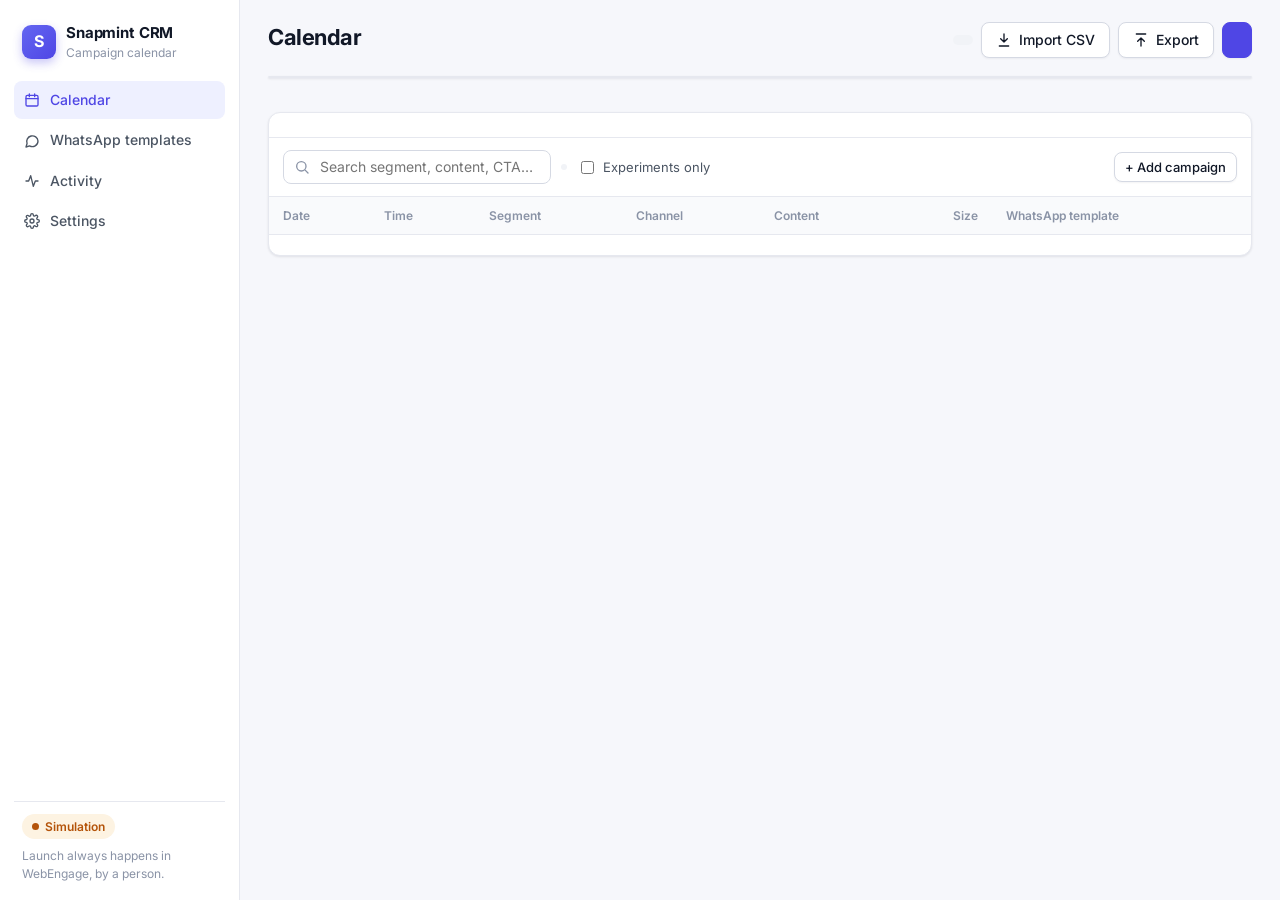
==== crm-portal/static/index.html @ 37b43416 "Rebuild CRM portal on full-view calendar: lock, one-by-one WA approvals, WebEngage step, light UI - " ====
<!doctype html>
<html lang="en">
<head>
<meta charset="utf-8">
<meta name="viewport" content="width=device-width, initial-scale=1">
<title>Snapmint CRM Calendar</title>
<link rel="preconnect" href="https://fonts.googleapis.com">
<link href="https://fonts.googleapis.com/css2?family=Inter:wght@400;500;600;700&display=swap" rel="stylesheet">
<link rel="stylesheet" href="styles.css">
</head>
<body>
<div class="app">
  <aside class="sidebar">
    <div class="brand">
      <div class="logo">S</div>
      <div><div class="brand-name">Snapmint CRM</div><div class="brand-sub">Campaign calendar</div></div>
    </div>
    <nav class="nav">
      <button class="nav-item active" data-view="calendar">
        <svg viewBox="0 0 24 24"><rect x="3" y="5" width="18" height="16" rx="2"/><path d="M3 10h18M8 3v4M16 3v4"/></svg>
        Calendar</button>
      <button class="nav-item" data-view="templates">
        <svg viewBox="0 0 24 24"><path d="M21 12a8.5 8.5 0 0 1-12.6 7.4L3 21l1.6-5.2A8.5 8.5 0 1 1 21 12z"/></svg>
        WhatsApp templates <span class="nav-badge" id="navNeedsEdit" hidden></span></button>
      <button class="nav-item" data-view="activity">
        <svg viewBox="0 0 24 24"><path d="M3 12h4l3-8 4 16 3-8h4"/></svg>
        Activity</button>
      <button class="nav-item" data-view="settings">
        <svg viewBox="0 0 24 24"><circle cx="12" cy="12" r="3"/><path d="M19.4 15a1.7 1.7 0 0 0 .3 1.8l.1.1a2 2 0 1 1-2.8 2.8l-.1-.1a1.7 1.7 0 0 0-1.8-.3 1.7 1.7 0 0 0-1 1.5V21a2 2 0 1 1-4 0v-.1a1.7 1.7 0 0 0-1.1-1.5 1.7 1.7 0 0 0-1.8.3l-.1.1a2 2 0 1 1-2.8-2.8l.1-.1a1.7 1.7 0 0 0 .3-1.8 1.7 1.7 0 0 0-1.5-1H3a2 2 0 1 1 0-4h.1a1.7 1.7 0 0 0 1.5-1.1 1.7 1.7 0 0 0-.3-1.8l-.1-.1a2 2 0 1 1 2.8-2.8l.1.1a1.7 1.7 0 0 0 1.8.3H9a1.7 1.7 0 0 0 1-1.5V3a2 2 0 1 1 4 0v.1a1.7 1.7 0 0 0 1 1.5 1.7 1.7 0 0 0 1.8-.3l.1-.1a2 2 0 1 1 2.8 2.8l-.1.1a1.7 1.7 0 0 0-.3 1.8V9a1.7 1.7 0 0 0 1.5 1H21a2 2 0 1 1 0 4h-.1a1.7 1.7 0 0 0-1.5 1z"/></svg>
        Settings</button>
    </nav>
    <div class="sidebar-foot">
      <div class="mode-chip" id="modeChip">Simulation</div>
      <div class="foot-note">Launch always happens in WebEngage, by a person.</div>
    </div>
  </aside>

  <main class="main">
    <header class="topbar">
      <div>
        <h1 id="pageTitle">Calendar</h1>
        <div class="subtitle" id="pageSub"></div>
      </div>
      <div class="top-actions">
        <span class="lock-pill" id="lockPill"></span>
        <label class="btn btn-ghost" title="Import a calendar CSV">
          <svg viewBox="0 0 24 24"><path d="M12 3v12M7 10l5 5 5-5M5 21h14"/></svg> Import CSV
          <input type="file" id="fileInput" accept=".csv" hidden>
        </label>
        <div class="menu-wrap">
          <button class="btn btn-ghost" id="exportBtn"><svg viewBox="0 0 24 24"><path d="M12 21V9M7 14l5-5 5 5M5 3h14"/></svg> Export</button>
          <div class="menu" id="exportMenu" hidden>
            <a href="/api/export">Calendar CSV (same format)</a>
            <a href="/api/export?wa=1">Calendar + WhatsApp columns</a>
          </div>
        </div>
        <button class="btn btn-primary" id="lockBtn"></button>
      </div>
    </header>

    <section class="pipeline" id="pipeline"></section>

    <!-- Calendar -->
    <section class="view" id="view-calendar">
      <div class="kpis" id="kpis"></div>
      <div class="card">
        <div class="date-strip" id="dateStrip"></div>
        <div class="toolbar">
          <div class="search"><svg viewBox="0 0 24 24"><circle cx="11" cy="11" r="7"/><path d="M21 21l-4.3-4.3"/></svg>
            <input id="search" placeholder="Search segment, content, CTA…"></div>
          <div class="seg-control" id="channelFilter"></div>
          <label class="check"><input type="checkbox" id="expOnly"> Experiments only</label>
          <div class="spacer"></div>
          <button class="btn btn-ghost btn-sm" id="addRowBtn">+ Add campaign</button>
        </div>
        <div class="table-wrap">
          <table class="table" id="calTable">
            <thead><tr>
              <th>Date</th><th>Time</th><th>Segment</th><th>Channel</th><th>Content</th>
              <th class="num">Size</th><th>WhatsApp template</th>
            </tr></thead>
            <tbody></tbody>
          </table>
        </div>
        <div class="pager" id="pager"></div>
      </div>
    </section>

    <!-- Templates -->
    <section class="view" id="view-templates" hidden>
      <div class="callout info" id="tplIntro"></div>
      <div class="card">
        <div class="toolbar">
          <div class="search"><svg viewBox="0 0 24 24"><circle cx="11" cy="11" r="7"/><path d="M21 21l-4.3-4.3"/></svg>
            <input id="tplSearch" placeholder="Search template name or copy…"></div>
          <div class="seg-control" id="statusFilter"></div>
        </div>
        <div class="table-wrap">
          <table class="table" id="tplTable">
            <thead><tr>
              <th>#</th><th>Template</th><th>First send</th><th class="num">Rows</th><th class="num">Audience</th>
              <th>Category</th><th>Vendor</th><th>Status</th><th></th>
            </tr></thead>
            <tbody></tbody>
          </table>
        </div>
      </div>
    </section>

    <!-- Activity -->
    <section class="view" id="view-activity" hidden>
      <div class="card"><div class="timeline" id="activityList"></div></div>
    </section>

    <!-- Settings -->
    <section class="view" id="view-settings" hidden>
      <div class="settings-grid" id="settingsBody"></div>
    </section>
  </main>
</div>

<!-- Drawer -->
<div class="scrim" id="scrim" hidden></div>
<aside class="drawer" id="drawer" hidden>
  <div class="drawer-head">
    <div><div class="drawer-kicker" id="drawerKicker"></div><h2 id="drawerTitle"></h2></div>
    <button class="icon-btn" id="drawerClose" aria-label="Close">✕</button>
  </div>
  <div class="tabs" id="drawerTabs"></div>
  <div class="drawer-body" id="drawerBody"></div>
  <div class="drawer-foot" id="drawerFoot"></div>
</aside>

<!-- Modal -->
<div class="modal-scrim" id="modal" hidden>
  <div class="modal">
    <div class="modal-head"><h3 id="modalTitle"></h3><button class="icon-btn" id="modalClose">✕</button></div>
    <div class="modal-body" id="modalBody"></div>
    <div class="modal-foot" id="modalFoot"></div>
  </div>
</div>

<div class="toasts" id="toasts"></div>
<script src="app.js"></script>
</body>
</html>
---- crm-portal/static/styles.css ----
:root {
  --bg: #f6f7fb;
  --surface: #ffffff;
  --surface-2: #f9fafc;
  --border: #e6e8ef;
  --border-strong: #d5d9e3;
  --text: #111827;
  --text-2: #4b5563;
  --text-3: #8a93a6;
  --brand: #4f46e5;
  --brand-hover: #4338ca;
  --brand-soft: #eef0ff;
  --green: #059669; --green-soft: #e7f7f0;
  --amber: #b45309; --amber-soft: #fdf3e2;
  --red: #dc2626; --red-soft: #fdecec;
  --blue: #2563eb; --blue-soft: #e9f0ff;
  --violet: #7c3aed; --violet-soft: #f2ebff;
  --gray-soft: #f1f3f7;
  --shadow-sm: 0 1px 2px rgba(16, 24, 40, .05);
  --shadow: 0 1px 3px rgba(16, 24, 40, .06), 0 1px 2px rgba(16, 24, 40, .04);
  --shadow-lg: 0 20px 40px -12px rgba(16, 24, 40, .18);
  --radius: 12px;
  --font: Inter, ui-sans-serif, system-ui, -apple-system, "Segoe UI", Roboto, sans-serif;
  --mono: ui-monospace, SFMono-Regular, Menlo, monospace;
}
* { box-sizing: border-box; }
html, body { margin: 0; height: 100%; }
body { background: var(--bg); color: var(--text); font: 14px/1.45 var(--font); -webkit-font-smoothing: antialiased; }
svg { width: 16px; height: 16px; fill: none; stroke: currentColor; stroke-width: 2; stroke-linecap: round; stroke-linejoin: round; flex: none; }
button { font: inherit; color: inherit; }
input, select, textarea { font: inherit; color: var(--text); }
[hidden] { display: none !important; }

.app { display: grid; grid-template-columns: 240px 1fr; min-height: 100vh; }

/* Sidebar */
.sidebar { background: var(--surface); border-right: 1px solid var(--border); display: flex; flex-direction: column; padding: 18px 14px; position: sticky; top: 0; height: 100vh; }
.brand { display: flex; gap: 10px; align-items: center; padding: 4px 8px 20px; }
.logo { width: 34px; height: 34px; border-radius: 9px; background: linear-gradient(135deg, #6366f1, #4f46e5); color: #fff; display: grid; place-items: center; font-weight: 700; font-size: 16px; box-shadow: 0 4px 10px rgba(79, 70, 229, .3); }
.brand-name { font-weight: 700; font-size: 15px; letter-spacing: -.01em; }
.brand-sub { color: var(--text-3); font-size: 12px; }
.nav { display: flex; flex-direction: column; gap: 2px; }
.nav-item { display: flex; align-items: center; gap: 10px; padding: 9px 10px; border: 0; background: none; border-radius: 8px; color: var(--text-2); font-weight: 500; cursor: pointer; text-align: left; }
.nav-item:hover { background: var(--gray-soft); color: var(--text); }
.nav-item.active { background: var(--brand-soft); color: var(--brand); }
.nav-badge { margin-left: auto; background: var(--red); color: #fff; font-size: 11px; font-weight: 600; border-radius: 10px; padding: 1px 7px; }
.sidebar-foot { margin-top: auto; padding: 12px 8px 0; border-top: 1px solid var(--border); }
.mode-chip { display: inline-flex; align-items: center; gap: 6px; font-size: 12px; font-weight: 600; padding: 4px 10px; border-radius: 20px; background: var(--amber-soft); color: var(--amber); }
.mode-chip::before { content: ""; width: 7px; height: 7px; border-radius: 50%; background: currentColor; }
.mode-chip.live { background: var(--green-soft); color: var(--green); }
.foot-note { color: var(--text-3); font-size: 12px; margin-top: 8px; }

/* Main */
.main { padding: 22px 28px 40px; min-width: 0; }
.topbar { display: flex; justify-content: space-between; align-items: flex-start; gap: 16px; margin-bottom: 18px; flex-wrap: wrap; }
.topbar h1 { margin: 0; font-size: 22px; letter-spacing: -.02em; }
.subtitle { color: var(--text-3); margin-top: 2px; font-size: 13px; }
.top-actions { display: flex; gap: 8px; align-items: center; flex-wrap: wrap; }
.lock-pill { font-size: 12px; font-weight: 600; padding: 5px 10px; border-radius: 20px; background: var(--gray-soft); color: var(--text-2); display: inline-flex; gap: 6px; align-items: center; }
.lock-pill.locked { background: var(--green-soft); color: var(--green); }

.btn { display: inline-flex; align-items: center; gap: 7px; height: 36px; padding: 0 14px; border-radius: 8px; border: 1px solid var(--border-strong); background: var(--surface); font-weight: 500; cursor: pointer; white-space: nowrap; box-shadow: var(--shadow-sm); }
.btn:hover { background: var(--surface-2); }
.btn:disabled { opacity: .5; cursor: not-allowed; }
.btn-primary { background: var(--brand); border-color: var(--brand); color: #fff; }
.btn-primary:hover { background: var(--brand-hover); }
.btn-success { background: var(--green); border-color: var(--green); color: #fff; }
.btn-success:hover { filter: brightness(.95); background: var(--green); }
.btn-danger { color: var(--red); }
.btn-sm { height: 30px; padding: 0 10px; font-size: 13px; }
.btn-link { border: 0; background: none; color: var(--brand); font-weight: 500; cursor: pointer; padding: 0; }
.icon-btn { border: 0; background: none; width: 32px; height: 32px; border-radius: 8px; cursor: pointer; color: var(--text-3); font-size: 15px; }
.icon-btn:hover { background: var(--gray-soft); color: var(--text); }
.menu-wrap { position: relative; }
.menu { position: absolute; right: 0; top: 40px; background: var(--surface); border: 1px solid var(--border); border-radius: 10px; box-shadow: var(--shadow-lg); padding: 6px; z-index: 30; min-width: 240px; }
.menu a { display: block; padding: 8px 10px; border-radius: 6px; color: var(--text); text-decoration: none; }
.menu a:hover { background: var(--gray-soft); }

/* Pipeline */
.pipeline { display: grid; grid-template-columns: repeat(6, 1fr); background: var(--surface); border: 1px solid var(--border); border-radius: var(--radius); box-shadow: var(--shadow); margin-bottom: 18px; overflow: hidden; }
.stage { padding: 14px 16px; border: 0; border-right: 1px solid var(--border); cursor: pointer; text-align: left; background: none; }
.stage:last-child { border-right: 0; }
.stage:hover { background: var(--surface-2); }
.stage .label { font-size: 12px; color: var(--text-3); font-weight: 500; display: flex; align-items: center; gap: 6px; }
.stage .count { font-size: 22px; font-weight: 700; margin-top: 2px; letter-spacing: -.02em; }
.stage .dot { width: 8px; height: 8px; border-radius: 50%; }
.stage .hint { font-size: 11px; color: var(--text-3); }
.stage.alert .count { color: var(--red); }

/* KPIs */
.kpis { display: grid; grid-template-columns: repeat(5, 1fr); gap: 12px; margin-bottom: 16px; }
.kpi { background: var(--surface); border: 1px solid var(--border); border-radius: var(--radius); padding: 14px 16px; box-shadow: var(--shadow); }
.kpi .k { color: var(--text-3); font-size: 12px; font-weight: 500; }
.kpi .v { font-size: 22px; font-weight: 700; letter-spacing: -.02em; margin-top: 2px; }
.kpi .s { color: var(--text-3); font-size: 12px; margin-top: 2px; }

/* Card + table */
.card { background: var(--surface); border: 1px solid var(--border); border-radius: var(--radius); box-shadow: var(--shadow); overflow: hidden; }
.date-strip { display: flex; gap: 6px; padding: 12px 14px; overflow-x: auto; border-bottom: 1px solid var(--border); scrollbar-width: thin; }
.date-chip { flex: none; min-width: 52px; padding: 6px 8px; border-radius: 9px; border: 1px solid var(--border); background: var(--surface); cursor: pointer; text-align: center; }
.date-chip .d { font-weight: 700; font-size: 15px; }
.date-chip .w { font-size: 10px; color: var(--text-3); text-transform: uppercase; letter-spacing: .04em; }
.date-chip .n { font-size: 10px; color: var(--text-3); }
.date-chip:hover { border-color: var(--border-strong); }
.date-chip.active { background: var(--brand); border-color: var(--brand); color: #fff; }
.date-chip.active .w, .date-chip.active .n { color: rgba(255, 255, 255, .8); }
.date-chip.weekend:not(.active) { background: var(--surface-2); }
.toolbar { display: flex; gap: 10px; align-items: center; padding: 12px 14px; border-bottom: 1px solid var(--border); flex-wrap: wrap; }
.spacer { flex: 1; }
.search { display: flex; align-items: center; gap: 8px; border: 1px solid var(--border-strong); border-radius: 8px; padding: 0 10px; height: 34px; background: var(--surface); min-width: 260px; color: var(--text-3); }
.search input { border: 0; outline: 0; flex: 1; background: none; }
.search:focus-within { border-color: var(--brand); box-shadow: 0 0 0 3px var(--brand-soft); }
.seg-control { display: inline-flex; background: var(--gray-soft); border-radius: 8px; padding: 3px; gap: 2px; flex-wrap: wrap; }
.seg-control button { border: 0; background: none; padding: 5px 10px; border-radius: 6px; font-size: 13px; font-weight: 500; color: var(--text-2); cursor: pointer; }
.seg-control button.active { background: var(--surface); color: var(--text); box-shadow: var(--shadow-sm); }
.seg-control .c { color: var(--text-3); font-weight: 500; margin-left: 3px; }
.check { display: inline-flex; gap: 6px; align-items: center; color: var(--text-2); font-size: 13px; cursor: pointer; }
.table-wrap { overflow-x: auto; }
.table { width: 100%; border-collapse: collapse; }
.table th { text-align: left; font-size: 12px; font-weight: 600; color: var(--text-3); padding: 10px 14px; background: var(--surface-2); border-bottom: 1px solid var(--border); white-space: nowrap; }
.table td { padding: 11px 14px; border-bottom: 1px solid var(--border); vertical-align: top; }
.table tbody tr { cursor: pointer; }
.table tbody tr:hover { background: #fafbff; }
.table .num { text-align: right; font-variant-numeric: tabular-nums; }
.table .muted { color: var(--text-3); font-size: 12px; }
.nowrap { white-space: nowrap; }
.seg-name { font-weight: 600; font-size: 12.5px; font-family: var(--mono); letter-spacing: -.01em; }
.excl { font-size: 11px; color: var(--text-3); margin-top: 2px; }
.content-cell { max-width: 440px; }
#tplTable td:nth-child(2) { min-width: 260px; max-width: 360px; }
#tplTable td:nth-child(8) .muted { max-width: 190px; }
#tplTable td:last-child { width: 1%; }
.content-copy { color: var(--text); font-size: 13px; display: -webkit-box; -webkit-line-clamp: 2; -webkit-box-orient: vertical; overflow: hidden; }
.content-meta { display: flex; gap: 6px; margin-top: 4px; flex-wrap: wrap; }
.tag { font-size: 11px; padding: 1px 7px; border-radius: 5px; background: var(--gray-soft); color: var(--text-2); white-space: nowrap; }
.tag.cta { background: var(--brand-soft); color: var(--brand); }
.tag.exp { background: var(--violet-soft); color: var(--violet); font-weight: 600; }
.empty { padding: 48px; text-align: center; color: var(--text-3); }
.pager { display: flex; justify-content: space-between; align-items: center; padding: 10px 14px; color: var(--text-3); font-size: 13px; }
.pager .btns { display: flex; gap: 6px; }

.ch { display: inline-flex; align-items: center; gap: 6px; font-size: 12px; font-weight: 600; padding: 3px 9px; border-radius: 6px; white-space: nowrap; }
.ch::before { content: ""; width: 6px; height: 6px; border-radius: 50%; background: currentColor; }
.ch-push { background: var(--blue-soft); color: var(--blue); }
.ch-wa { background: #e6f9ee; color: #128c4a; }
.ch-sms { background: var(--amber-soft); color: var(--amber); }
.ch-rcs { background: var(--violet-soft); color: var(--violet); }
.ch-email { background: #e6f6fb; color: #0e7490; }
.ch-ivr { background: var(--gray-soft); color: var(--text-2); }

.status { display: inline-flex; align-items: center; gap: 6px; font-size: 12px; font-weight: 600; padding: 3px 9px; border-radius: 20px; white-space: nowrap; }
.status::before { content: ""; width: 6px; height: 6px; border-radius: 50%; background: currentColor; }
.st-DRAFT { background: var(--gray-soft); color: var(--text-2); }
.st-QUEUED { background: var(--blue-soft); color: var(--blue); }
.st-SUBMITTING, .st-PENDING, .st-WE_PUSHING { background: var(--amber-soft); color: var(--amber); }
.st-SUBMITTING::before, .st-PENDING::before, .st-WE_PUSHING::before { animation: pulse 1.2s infinite; }
.st-REJECTED, .st-ERROR, .st-WE_ERROR, .st-CATEGORY_CHANGED, .st-PAUSED { background: var(--red-soft); color: var(--red); }
.st-WE_MANUAL { background: var(--violet-soft); color: var(--violet); }
.st-IN_WEBENGAGE { background: var(--green-soft); color: var(--green); }
@keyframes pulse { 50% { opacity: .3; } }

.callout { border-radius: 10px; padding: 12px 14px; margin-bottom: 14px; font-size: 13px; border: 1px solid; }
.callout b { font-weight: 600; }
.callout.info { background: var(--blue-soft); border-color: #cfdcff; color: #1e3a8a; }
.callout.warn { background: var(--amber-soft); border-color: #f6dfb6; color: #78350f; }
.callout.error { background: var(--red-soft); border-color: #f8cccc; color: #7f1d1d; }
.callout.ok { background: var(--green-soft); border-color: #bfe9d6; color: #064e3b; }
.callout.violet { background: var(--violet-soft); border-color: #ddd0fb; color: #4c1d95; }
.callout ul, .callout ol { margin: 6px 0 0; padding-left: 18px; }

/* Drawer */
.scrim { position: fixed; inset: 0; background: rgba(17, 24, 39, .25); z-index: 40; }
.drawer { position: fixed; top: 0; right: 0; bottom: 0; width: min(1040px, 96vw); background: var(--surface); z-index: 50; box-shadow: var(--shadow-lg); display: flex; flex-direction: column; animation: slide .18s ease-out; }
@keyframes slide { from { transform: translateX(30px); opacity: 0; } }
.drawer-head { display: flex; justify-content: space-between; align-items: flex-start; padding: 18px 22px 10px; }
.drawer-head h2 { margin: 2px 0 0; font-size: 18px; letter-spacing: -.01em; font-family: var(--mono); word-break: break-all; }
.drawer-kicker { font-size: 12px; color: var(--text-3); display: flex; gap: 8px; align-items: center; flex-wrap: wrap; }
.tabs { display: flex; gap: 4px; padding: 0 22px; border-bottom: 1px solid var(--border); }
.tab { border: 0; background: none; padding: 10px 12px; font-weight: 500; color: var(--text-3); cursor: pointer; border-bottom: 2px solid transparent; margin-bottom: -1px; }
.tab.active { color: var(--brand); border-bottom-color: var(--brand); }
.drawer-body { flex: 1; overflow-y: auto; padding: 18px 22px; }
.drawer-foot { border-top: 1px solid var(--border); padding: 12px 22px; display: flex; gap: 8px; justify-content: flex-end; background: var(--surface-2); align-items: center; flex-wrap: wrap; }
.drawer-foot .left { margin-right: auto; color: var(--text-3); font-size: 12px; }
.drawer-foot input { border: 1px solid var(--border-strong); border-radius: 8px; height: 36px; padding: 0 10px; min-width: 240px; }

.split { display: grid; grid-template-columns: 1fr 330px; gap: 24px; }
.section { margin-bottom: 22px; }
.section-title { font-size: 12px; font-weight: 600; text-transform: uppercase; letter-spacing: .05em; color: var(--text-3); margin: 0 0 10px; display: flex; justify-content: space-between; align-items: center; }
.grid2 { display: grid; grid-template-columns: 1fr 1fr; gap: 12px; }
.grid3 { display: grid; grid-template-columns: 1fr 1fr 1fr; gap: 12px; }
.field { display: flex; flex-direction: column; gap: 5px; min-width: 0; }
.field.full { grid-column: 1 / -1; }
.field label { font-size: 12px; font-weight: 500; color: var(--text-2); display: flex; justify-content: space-between; gap: 8px; }
.field label .api { font-family: var(--mono); font-size: 10.5px; color: var(--text-3); font-weight: 400; white-space: nowrap; overflow: hidden; text-overflow: ellipsis; }
.field input, .field select, .field textarea { border: 1px solid var(--border-strong); border-radius: 8px; padding: 8px 10px; background: var(--surface); outline: 0; width: 100%; }
.field textarea { resize: vertical; min-height: 84px; }
.field input:focus, .field select:focus, .field textarea:focus { border-color: var(--brand); box-shadow: 0 0 0 3px var(--brand-soft); }
.field input:disabled, .field select:disabled, .field textarea:disabled { background: var(--surface-2); color: var(--text-2); }
.field .help { font-size: 11.5px; color: var(--text-3); }

.source-box { background: var(--surface-2); border: 1px dashed var(--border-strong); border-radius: 10px; padding: 12px 14px; font-size: 13px; }
.source-box dl { margin: 0; }
.source-box dt { font-size: 11px; color: var(--text-3); text-transform: uppercase; letter-spacing: .04em; margin-top: 8px; }
.source-box dt:first-child { margin-top: 0; }
.source-box dd { margin: 2px 0 0; word-break: break-word; }

/* Phone preview */
.phone { background: #ece5dd; border-radius: 24px; padding: 14px 12px 18px; border: 8px solid #1f2937; box-shadow: var(--shadow-lg); }
.phone-top { display: flex; align-items: center; gap: 8px; background: #075e54; color: #fff; margin: -14px -12px 12px; padding: 10px 12px; border-radius: 15px 15px 0 0; font-size: 13px; font-weight: 600; }
.phone-top .av { width: 26px; height: 26px; border-radius: 50%; background: #fff; color: #075e54; display: grid; place-items: center; font-weight: 700; font-size: 12px; }
.phone-top .vf { font-size: 10px; font-weight: 400; opacity: .8; }
.bubble { background: #fff; border-radius: 0 10px 10px 10px; padding: 6px; box-shadow: 0 1px 1px rgba(0, 0, 0, .1); font-size: 13px; }
.bubble .hdr-img { height: 130px; border-radius: 7px; background: linear-gradient(135deg, #e0e7ff, #c7d2fe); display: grid; place-items: center; color: #3730a3; font-size: 11px; text-align: center; padding: 10px; overflow: hidden; }
.bubble .hdr-img img { width: 100%; height: 100%; object-fit: cover; border-radius: 7px; }
.bubble .hdr-txt { font-weight: 700; padding: 4px 4px 0; }
.bubble .bd { padding: 6px 4px 2px; white-space: pre-wrap; word-wrap: break-word; }
.bubble .ft { padding: 0 4px; color: #8696a0; font-size: 11.5px; }
.bubble .tm { text-align: right; color: #8696a0; font-size: 10.5px; padding: 0 4px; }
.bubble-btn { background: #fff; border-radius: 10px; margin-top: 3px; padding: 9px; text-align: center; color: #00a5f4; font-weight: 500; font-size: 13px; box-shadow: 0 1px 1px rgba(0, 0, 0, .1); }
.var { background: #fff1b8; border-radius: 3px; padding: 0 2px; }
.side-sticky { position: sticky; top: 0; }

.checks { margin-top: 16px; display: flex; flex-direction: column; gap: 6px; }
.chk { font-size: 12.5px; display: flex; gap: 7px; align-items: flex-start; }
.chk .i { flex: none; width: 16px; height: 16px; border-radius: 50%; display: grid; place-items: center; font-size: 10px; font-weight: 700; color: #fff; margin-top: 1px; }
.chk.err .i { background: var(--red); }
.chk.warn .i { background: #d97706; }
.chk.ok .i { background: var(--green); }

.steps { display: flex; margin-bottom: 18px; }
.step { flex: 1; display: flex; flex-direction: column; align-items: center; position: relative; font-size: 11.5px; color: var(--text-3); text-align: center; }
.step::before { content: ""; position: absolute; top: 11px; left: -50%; right: 50%; height: 2px; background: var(--border); }
.step:first-child::before { display: none; }
.step .b { width: 24px; height: 24px; border-radius: 50%; background: var(--surface); border: 2px solid var(--border-strong); display: grid; place-items: center; position: relative; font-size: 11px; font-weight: 700; margin-bottom: 5px; }
.step.done { color: var(--text-2); }
.step.done .b { background: var(--green); border-color: var(--green); color: #fff; }
.step.done::before, .step.cur::before, .step.fail::before { background: var(--green); }
.step.cur { color: var(--text); font-weight: 600; }
.step.cur .b { border-color: var(--brand); color: var(--brand); box-shadow: 0 0 0 4px var(--brand-soft); }
.step.fail .b { background: var(--red); border-color: var(--red); color: #fff; }
.step.fail { color: var(--red); font-weight: 600; }

pre.code { background: #0f172a; color: #e2e8f0; padding: 14px; border-radius: 10px; font: 12px/1.55 var(--mono); overflow: auto; max-height: 420px; margin: 0 0 18px; }
.code-head { display: flex; justify-content: space-between; align-items: center; margin: 0 0 8px; gap: 10px; }
.code-head .t { font-weight: 600; }
.code-head .m { font: 12px var(--mono); color: var(--text-3); word-break: break-all; }

.timeline { padding: 6px 18px; }
.tl { display: grid; grid-template-columns: 150px 1fr; gap: 12px; padding: 10px 0; border-bottom: 1px solid var(--border); font-size: 13px; }
.tl:last-child { border-bottom: 0; }
.tl .when { color: var(--text-3); font-size: 12px; font-variant-numeric: tabular-nums; }
.tl .what b { font-weight: 600; }
.tl .det { color: var(--text-3); font-size: 12px; margin-top: 2px; word-break: break-word; }

.settings-grid { display: grid; grid-template-columns: repeat(2, minmax(0, 1fr)); gap: 16px; }
.settings-grid .card { padding: 18px; overflow: visible; }
.settings-grid .card.wide { grid-column: 1 / -1; }
.settings-grid h3 { margin: 0 0 4px; font-size: 15px; display: flex; justify-content: space-between; align-items: center; gap: 8px; }
.settings-grid .desc { color: var(--text-3); font-size: 13px; margin-bottom: 14px; }
.req { display: flex; gap: 8px; align-items: center; font-size: 13px; padding: 3px 0; }
.req .i { width: 16px; height: 16px; border-radius: 50%; display: grid; place-items: center; font-size: 10px; color: #fff; flex: none; }
.req.ok .i { background: var(--green); }
.req.no .i { background: var(--border-strong); }
.feas { width: 100%; border-collapse: collapse; font-size: 13px; }
.feas th, .feas td { text-align: left; padding: 9px 10px; border-bottom: 1px solid var(--border); vertical-align: top; }
.feas th { font-size: 12px; color: var(--text-3); font-weight: 600; background: var(--surface-2); }
.pill { display: inline-block; font-size: 11.5px; font-weight: 600; padding: 2px 8px; border-radius: 20px; white-space: nowrap; }
.pill.y { background: var(--green-soft); color: var(--green); }
.pill.p { background: var(--amber-soft); color: var(--amber); }
.pill.n { background: var(--red-soft); color: var(--red); }

/* Modal */
.modal-scrim { position: fixed; inset: 0; background: rgba(17, 24, 39, .35); z-index: 60; display: grid; place-items: center; padding: 16px; }
.modal { background: var(--surface); border-radius: 14px; width: min(620px, 100%); max-height: 88vh; display: flex; flex-direction: column; box-shadow: var(--shadow-lg); }
.modal-head { display: flex; justify-content: space-between; align-items: center; padding: 16px 20px 6px; }
.modal-head h3 { margin: 0; font-size: 17px; }
.modal-body { padding: 8px 20px 14px; overflow-y: auto; font-size: 13.5px; color: var(--text-2); }
.modal-foot { padding: 12px 20px; border-top: 1px solid var(--border); display: flex; justify-content: flex-end; gap: 8px; }
.mini-list { border: 1px solid var(--border); border-radius: 10px; margin-top: 10px; max-height: 260px; overflow: auto; }
.mini-list .it { padding: 8px 12px; border-bottom: 1px solid var(--border); font-size: 13px; display: flex; justify-content: space-between; gap: 10px; }
.mini-list .it:last-child { border-bottom: 0; }

.toasts { position: fixed; bottom: 18px; right: 18px; display: flex; flex-direction: column; gap: 8px; z-index: 80; }
.toast { background: #111827; color: #fff; padding: 10px 14px; border-radius: 10px; box-shadow: var(--shadow-lg); font-size: 13px; max-width: 380px; animation: slide .18s ease-out; }
.toast.err { background: var(--red); }
.toast.ok { background: var(--green); }

@media (max-width: 1100px) {
  .kpis { grid-template-columns: repeat(3, 1fr); }
  .pipeline { grid-template-columns: repeat(3, 1fr); }
  .split { grid-template-columns: 1fr; }
  .settings-grid { grid-template-columns: 1fr; }
}
@media (max-width: 760px) {
  .app { grid-template-columns: 1fr; }
  .sidebar { position: static; height: auto; flex-direction: row; flex-wrap: wrap; align-items: center; padding: 10px 16px; }
  .brand { padding: 0 12px 0 0; }
  .nav { flex-direction: row; flex-wrap: wrap; }
  .sidebar-foot { display: none; }
  .main { padding: 16px; }
  .kpis, .pipeline { grid-template-columns: repeat(2, 1fr); }
  .search { min-width: 0; width: 100%; }
  .grid2, .grid3 { grid-template-columns: 1fr; }
}
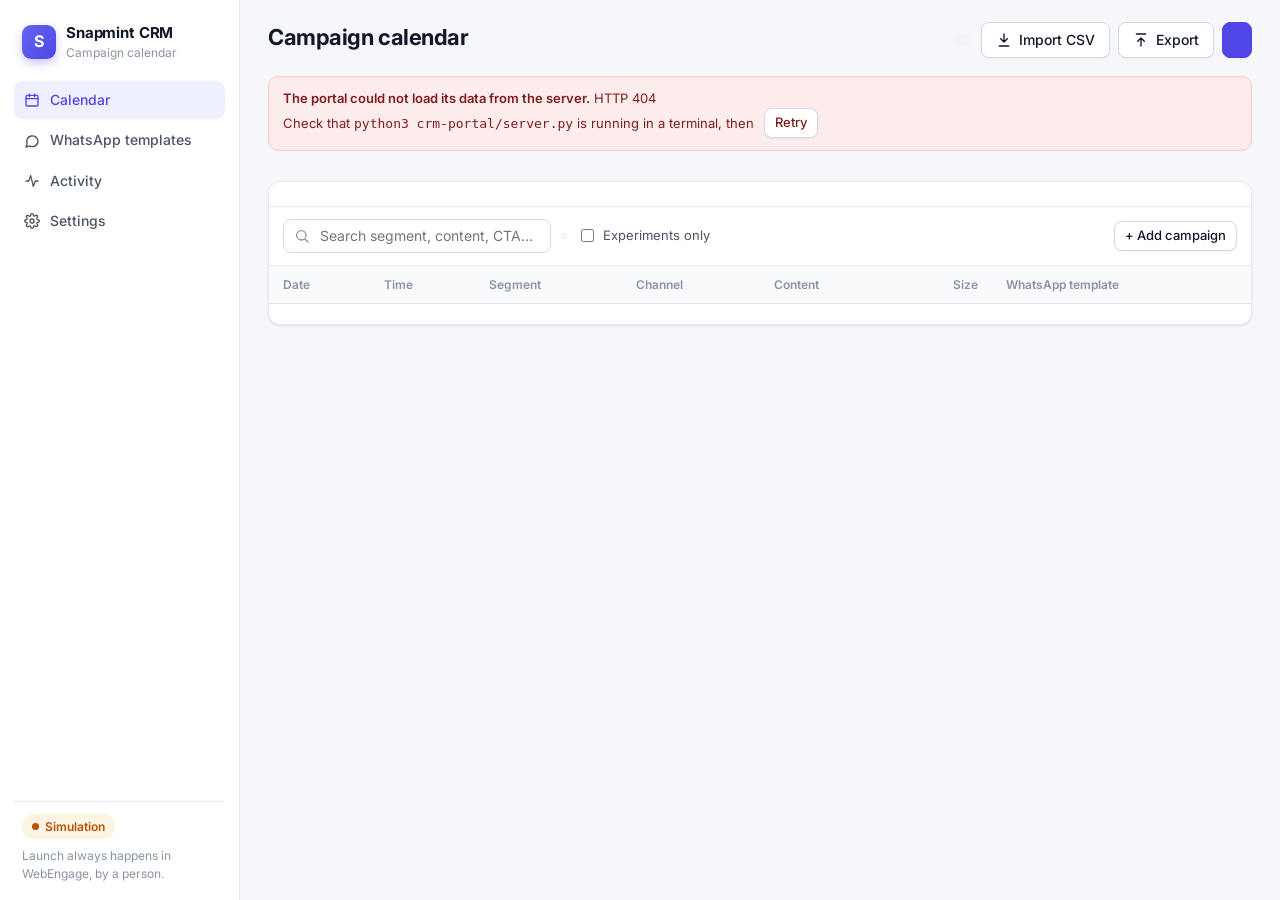
==== commit 60bc3b13: "Fix dead menus: no-store caching, old data migration, load-error banner - Serve static files with Ca" ====
--- a/crm-portal/static/index.html
+++ b/crm-portal/static/index.html
@@ -6,7 +6,7 @@
 <title>Snapmint CRM Calendar</title>
 <link rel="preconnect" href="https://fonts.googleapis.com">
 <link href="https://fonts.googleapis.com/css2?family=Inter:wght@400;500;600;700&display=swap" rel="stylesheet">
-<link rel="stylesheet" href="styles.css">
+<link rel="stylesheet" href="styles.css?v=3">
 </head>
 <body>
 <div class="app">
@@ -141,6 +141,6 @@
 </div>
 
 <div class="toasts" id="toasts"></div>
-<script src="app.js"></script>
+<script src="app.js?v=3"></script>
 </body>
 </html>
